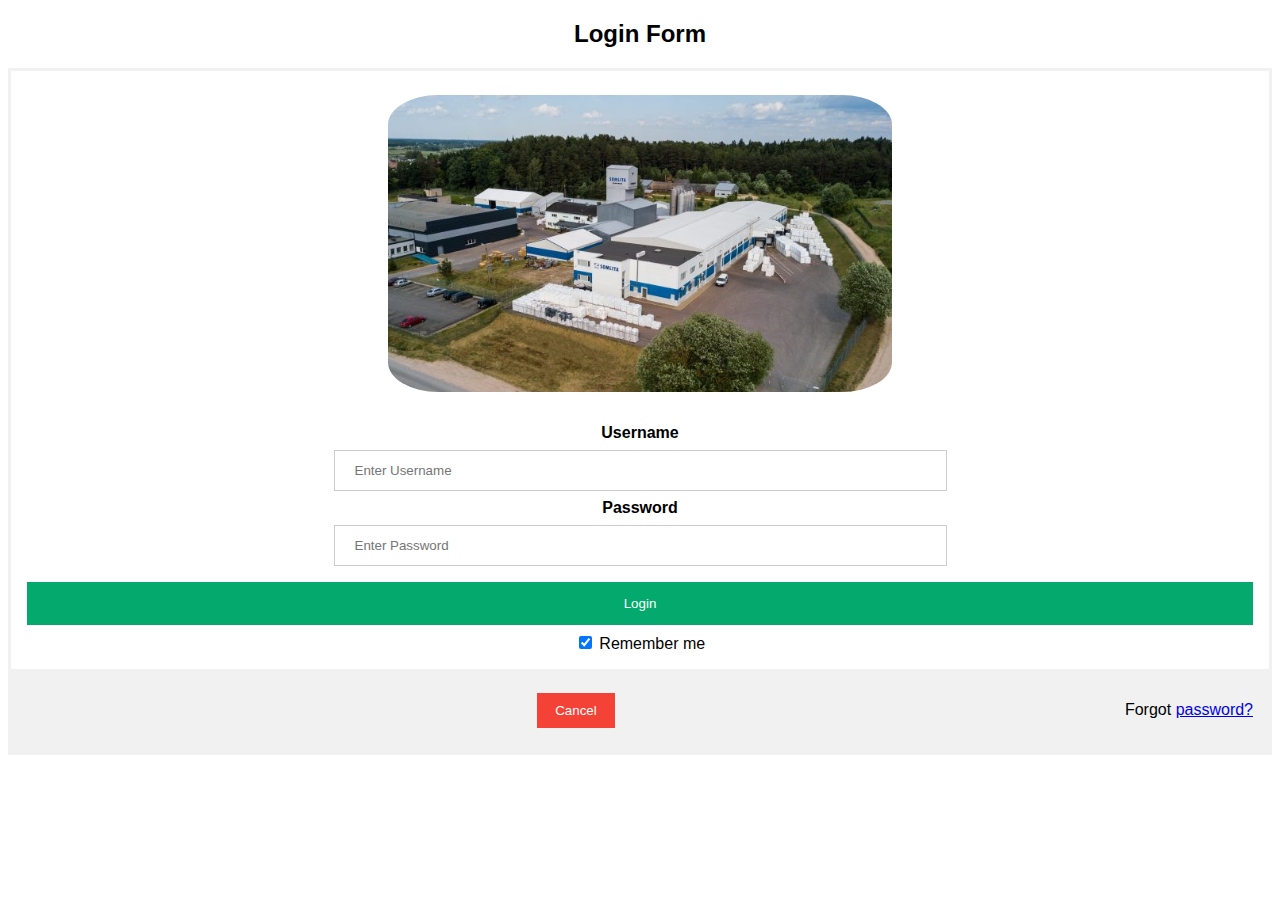
==== login.html @ e26e7190 "Login" ====
<!DOCTYPE html>
<html lang="en">
  <head>
    <meta charset="UTF-8" />
    <meta http-equiv="X-UA-Compatible" content="IE=edge" />
    <meta name="viewport" content="width=device-width, initial-scale=1.0" />
    <link rel="stylesheet" href="loginStyle.css" />

    <title>Log in to Somlita</title>
  </head>
  <body>
    <h2>Login Form</h2>

    <form action="/action_page.php" method="post">
      <div class="imgcontainer">
        <img src="DJI_0019-Edit-635x375.jpeg" alt="pic" class="pic" />
      </div>

      <div class="container">
        <label for="uname"><b>Username</b></label>
        <br />
        <input type="text" placeholder="Enter Username" name="uname" required />
        <br />

        <label for="psw"><b>Password</b></label>
        <br />

        <input
          type="password"
          placeholder="Enter Password"
          name="psw"
          required
        />

        <button type="submit">Login</button>
        <label>
          <input type="checkbox" checked="checked" name="remember" /> Remember
          me
        </label>
      </div>

      <div class="container" style="background-color: #f1f1f1">
        <button type="button" class="cancelbtn">Cancel</button>
        <span class="psw">Forgot <a href="#">password?</a></span>
      </div>
    </form>
  </body>
</html>
---- loginStyle.css ----
body {
  font-family: Arial, Helvetica, sans-serif;
  text-align: center;
}
form {
  border: 3px solid #f1f1f1;
}

input[type="text"],
input[type="password"] {
  width: 50%;
  padding: 12px 20px;
  margin: 8px 0;
  display: inline-block;
  border: 1px solid #ccc;
  box-sizing: border-box;
}

button {
  background-color: #04aa6d;
  color: white;
  padding: 14px 20px;
  margin: 8px 0;
  border: none;
  cursor: pointer;
  width: 100%;
}

button:hover {
  opacity: 0.8;
}

.cancelbtn {
  width: auto;
  padding: 10px 18px;
  background-color: #f44336;
}

.imgcontainer {
  text-align: center;
  margin: 24px 0 12px 0;
}

img.pic {
  width: 40%;
  border-radius: 10%;
}

.container {
  padding: 16px;
}

span.psw {
  float: right;
  padding-top: 16px;
}

/* Change styles for span and cancel button on extra small screens */
@media screen and (max-width: 300px) {
  span.psw {
    display: block;
    float: none;
  }
  .cancelbtn {
    width: 100%;
  }
}
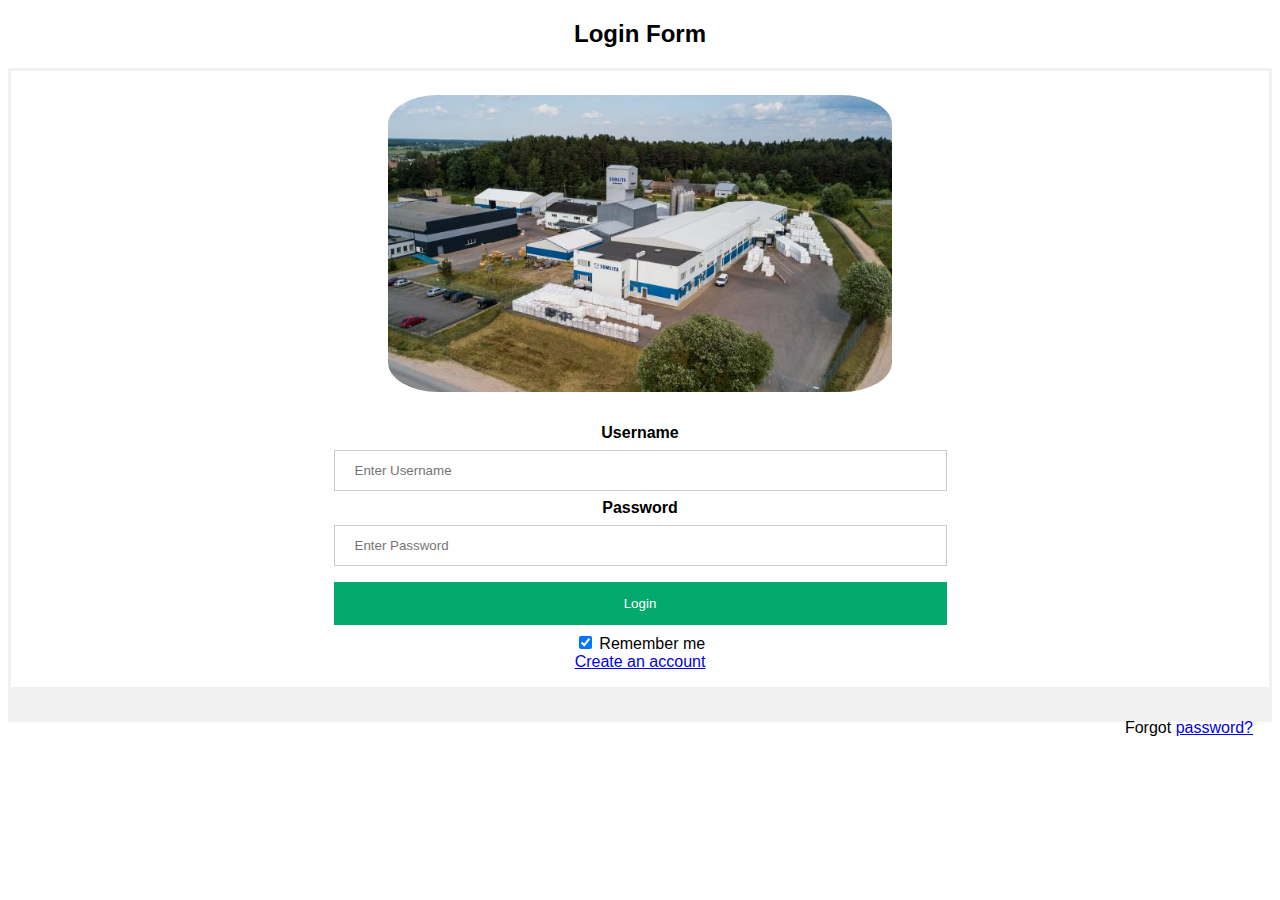
==== commit 1192d80a: "create ACC form" ====
--- a/login.html
+++ b/login.html
@@ -31,16 +31,18 @@
           name="psw"
           required
         />
+        <button type="submit">Login</button>
 
-        <button type="submit">Login</button>
         <label>
+          <br />
           <input type="checkbox" checked="checked" name="remember" /> Remember
           me
         </label>
+        <br />
+        <a href="createAcc.html">Create an account</a>
       </div>
 
       <div class="container" style="background-color: #f1f1f1">
-        <button type="button" class="cancelbtn">Cancel</button>
         <span class="psw">Forgot <a href="#">password?</a></span>
       </div>
     </form>
--- a/loginStyle.css
+++ b/loginStyle.css
@@ -23,17 +23,12 @@
   margin: 8px 0;
   border: none;
   cursor: pointer;
-  width: 100%;
+  width: 50%;
+  text-align: center;
 }
 
 button:hover {
   opacity: 0.8;
-}
-
-.cancelbtn {
-  width: auto;
-  padding: 10px 18px;
-  background-color: #f44336;
 }
 
 .imgcontainer {
